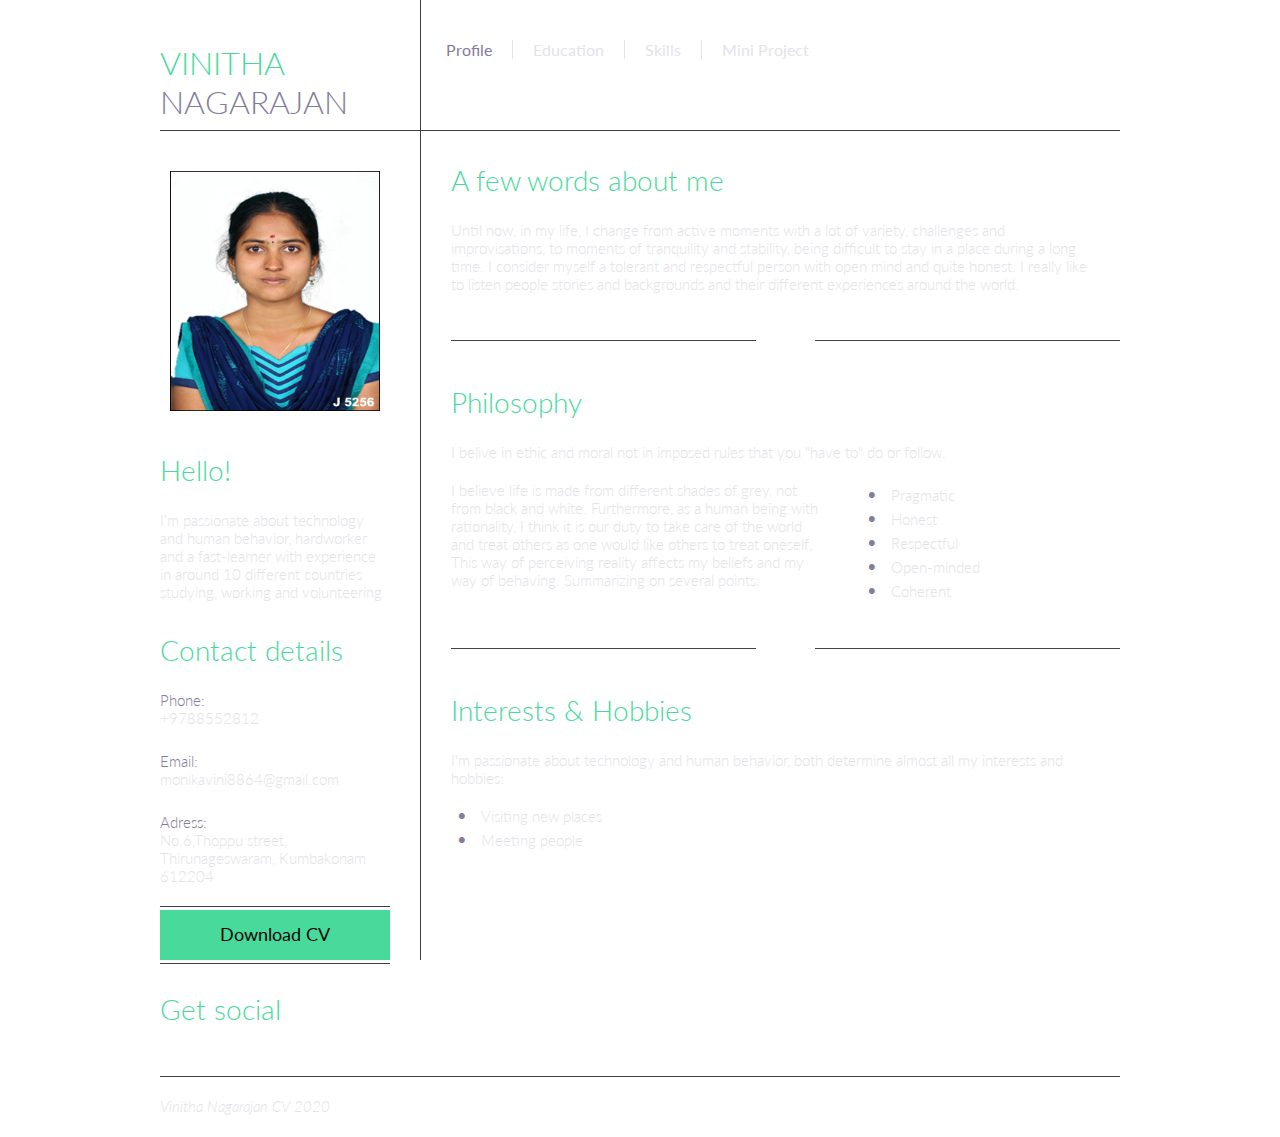
==== index.html @ d2c72fe1 "initial commit to add resume in github server" ====
<!DOCTYPE html>
<html lang="en">

<head>
  <meta charset="UTF-8">
  <meta name="viewport" content="width=device-width, initial-scale=1.0">
  <title>Document</title>
  <link href='https://fonts.googleapis.com/css?family=Lato:300,300italic,400,400italic' rel='stylesheet'
    type='text/css'>
  <link href="./text.css" rel="stylesheet" type="text/css">
</head>

<body>

  <!-- MAIN CONTAINER -->
  <div id="main_container">
    <!-- HEADER -->
    <div id="header">
      <!-- LOGOTYPE/NAME -->
      <div class="header_logotype_container">
        <h2 class="logotype_name">Vinitha <span class="purple">Nagarajan</span></h2>
        <!-- <h2 class="logotype_occupation">Frontend Web Developer</h2> -->
      </div>
      <!-- MAIN MENU -->
      <div class="header_menu_container">
        <div class="clear"></div>
        <ul class="header_menu horizontal_list">
          <li><a class="no_border active" href="#">Profile</a></li>
          <li><a href="#">Education</a></li>
          <li><a href="./skills.html">Skills</a></li>
          <li><a href="#">Mini Project</a></li>
        </ul>
      </div>
    </div>
    <!-- LEFT COL -->
    <div id="left_col">
      <div class="profile_frame">
        <div class="profile_frame">
          <img class="profile_picture" src="./profile_image.jpg" />
          <!-- <img src="images/javier_latorre.jpg" alt="profile picture"> -->
        </div>
        <div class="profile_picture"></div>
        <!-- <img src="images/javier_latorre.jpg" alt="profile picture"> -->
      </div>
      <div class="hello_content">
        <h2>Hello!</h2>
        <p>I'm passionate about technology and human behavior, hardworker and a fast-learner with experience in around
          10
          different countries studying, working and volunteering.</p>
      </div>
      <div class="contact_details_content">
        <h2>Contact details</h2>
        <p class="purple">Phone:</p>
        <p>+9788552812</p>
        <p class="purple">Email:</p>
        <p>monikavini8864@gmail.com</p>
        <p class="purple">Adress:</p>
        <p>No.6,Thoppu street,</p>
        <p>Thirunageswaram, Kumbakonam</p>
        <p>612204</p>
      </div>
      <a class="send_message_button">
        <span class="cut1"></span>
        <span class="cut2"></span>
        <span class="content">Download CV <span class="fontawesome-double-angle-right"></span></span>
      </a>
      <div class="get_social_content">
        <h2>Get social</h2>
        <ul class="social_icons horizontal_list">
          <li><a class="facebook" href="https://www.facebook.com/jlalovi"><span
                class="entypo-facebook-circled"></span><span class="invisible">Facebook</span></a></li>
          <li><a class="linkedin" href="https://www.linkedin.com/in/jlalovi/en"><span
                class="entypo-linkedin-circled"></span><span class="invisible">LinkedIn</span></a></li>
        </ul>
        <br />
      </div>
    </div>
    <!-- PROFILE CONTENT -->
    <div id="content_container">
      <!-- <div class="block">
        <h1>Profile</h1>
        <blockquote class="profile_quote">
          <p>"There is no end to education. It is not that you read a book, pass an examination, and finish with
            education. The whole of life, from the moment you are born to the moment you die, is a process of learning."
          </p>
          <p>Jiddu Krishnamurti.</p>
          <span class="entypo-quote"></span>
        </blockquote>
      </div>-->
      <div class="block">
        <h2>A few words about me</h2>
        <p>Until now, in my life, I change from active moments with a lot of variety, challenges and improvisations, to
          moments of tranquility and stability, being difficult to stay in a place during a long time. I consider myself
          a
          tolerant and respectful person with open mind and quite honest. I really like to listen people stories and
          backgrounds and their different experiences around the world.</p>
      </div>
      <div class="horizontal_line">
        <div class="line_left"></div>
        <div class="left_circle"></div>
        <div class="central_circle"></div>
        <div class="right_circle"></div>
        <div class="line_right"></div>
      </div>
      <div class="block">
        <h2>Philosophy</h2>
        <p>I belive in ethic and moral not in imposed rules that you "have to" do or follow.</p>
        <div class="philosophy_content">
          <p>I believe life is made from different shades of grey, not from black and white. Furthermore, as a human
            being
            with rationality, I think it is our duty to take care of the world and treat others as one would like others
            to treat oneself. This way of perceiving reality affects my beliefs and my way of behaving. Summarizing on
            several points:</p>
          <ul>
            <li>Pragmatic</li>
            <li>Honest</li>
            <li>Respectful</li>
            <li>Open-minded</li>
            <li>Coherent</li>
          </ul>
          <div class="clear"></div>
        </div>
      </div>
      <div class="horizontal_line">
        <div class="line_left"></div>
        <div class="left_circle"></div>
        <div class="central_circle"></div>
        <div class="right_circle"></div>
        <div class="line_right"></div>
      </div>
      <div class="last block">
        <h2>Interests & Hobbies</h2>
        <p>I'm passionate about technology and human behavior, both determine almost all my interests and hobbies:</p>
        <ul>
          <li>Visiting new places</li>
          <li>Meeting people</li>
        </ul>
      </div>
    </div>
    <!-- <div class="clear"></div> -->
    <!-- FOOTER -->
    <div id="footer">
      <p class="footer_name">Vinitha Nagarajan CV 2020</p>
    </div>
  </div>
</body>

</html>
---- text.css ----
@import url(http://weloveiconfonts.com/api/?family=entypo|fontawesome);
/* entypo */
[class*="entypo-"]:before {
  font-family: "entypo", sans-serif;
}
/* fontawesome */
[class*="fontawesome-"]:before {
  font-family: "FontAwesome", sans-serif;
}

/* Utils */

.clear {
  clear: both;
}
.purple {
  color: #837c9a;
}
a.active {
  color: #837c9a;
}
.block {
  margin: 25px 30px;
}
.block h1 {
  margin-left: -5px;
  font-weight: 200;
}

.last.block {
  margin-bottom: 110px;
}

.horizontal_list {
  margin: 0;
  padding: 0;
  list-style-type: none;
}
.horizontal_list li {
  float: left;
}
.horizontal_list li:before {
  content: none;
}
.horizontal_list li {
  padding-left: 0;
  text-indent: 0;
}

.horizontal_line {
  margin: 34px 0 0 30px;
  height: 26px;
  position: relative;
}
.line_left,
.line_right {
  border-top: 1px solid #434247;
  width: 305px;
  margin-top: 13px;
}
.line_left {
  float: left;
}
.line_right {
  float: right;
}
.left_circle,
.central_circle,
.right_circle {
  background: rgb(69, 68, 73);
  background: rgba(255, 255, 255, 0.15);
  position: absolute;
  border-radius: 50px;
}
.left_circle,
.right_circle {
  width: 13px;
  height: 13px;
  top: 7px;
}
.left_circle {
  left: 314px;
}
.central_circle {
  width: 26px;
  height: 26px;
  top: 0px;
  left: 322px;
}
.right_circle {
  left: 343px;
}

/* Main tags */

body {
  background: url(http://subtlepatterns2015.subtlepatterns.netdna-cdn.com/patterns/dark_wall.png)
    repeat;
  margin: 0;
}

h1,
h2,
h3,
h4 {
  font-family: "Lato", Helvetica, sans-serif;
  font-weight: 300;
  color: #48da9b;
}
h1 {
  font-size: 48px;
  font-weight: 300;
  margin: 20px 0;
}
h2 {
  font-size: 28px;
  margin: 32px 0 24px;
}
h3 {
  font-size: 24px;
}
h4 {
  font-size: 18px;
  font-weight: 400;
}

blockquote {
  font-style: italic;
  margin: 25px 0;
  padding-left: 20px;
  border-left: 2px solid #48da9b;
}

blockquote,
p,
a,
li {
  font-family: "Lato", Helvetica, sans-serif;
  font-weight: 300;
  font-size: 15px;
  color: #e4e3e8;
}

a:focus {
  outline: none;
}

ul {
  list-style: none;
  padding: 0;
  margin: 0;
}
li {
  padding-left: 1em;
  text-indent: -0.7em;
}
li:before {
  content: "• ";
  color: #837c9a;
  font-size: 20px;
  padding-right: 8px;
}

/* Containers size */

#main_container {
  width: 960px;
  margin: 0 auto;
}
#header {
  height: 130px;
  border-bottom: 1px solid #403f44;
}
.header_logotype_container {
  width: 260px;
  height: 130px;
  border-right: 1px solid #403f44;
  float: left;
}
.header_menu_container {
  height: 130px;
  width: 699px;
  float: left;
}
.header_menu_container a {
  font-family: "Lato", Helvetica, sans-serif;
}
#left_col {
  width: 260px;
  float: left;
}
#content_container {
  width: 699px;
  border-left: 1px solid #403f44;
  float: left;
}
#footer {
  width: 960px;
  height: 60px;
  border-top: 1px solid #403f44;
  display: inline-block;
}

/* HEADER */

.logotype_name {
  text-transform: uppercase;
  font-size: 32px;
  margin: 43px 0 0;
}
.logotype_occupation {
  text-transform: uppercase;
  margin-top: 5px;
  color: #5ce2af;
  font-size: 14px;
  letter-spacing: 2px;
  padding-left: 7px;
}

.download_print_buttons {
  width: 225px;
  height: 45px;
  float: right;
}
.download_print_buttons a {
  text-decoration: none;
  font-size: 12px;
  font-family: "Lato", Helvetica, sans-serif;
  font-style: italic;
  line-height: 45px;
  padding: 16px 17px;
  background: #353638;
}
.download_print_buttons a:hover {
  background: #020609;
}
.download_print_buttons .icon {
  color: #02070a;
  padding-right: 6px;
  font-style: normal;
  font-size: 18px;
}
.icon-angle-double-right {
  position: relative;
  top: 2px;
}
.download_print_buttons a:hover .icon {
  color: #e4e3e8;
}

.header_menu {
  width: 699px;
  margin-top: 40px;
  margin-left: 5px;
}
.header_menu a {
  text-decoration: none;
  padding: 0 20px;
  border-left: 1px solid #e4e3e8;
  font-size: 16px;
  font-weight: 400;
}
.header_menu a.no_border {
  border-left: none;
}
.header_menu a:hover {
  color: #837c9a;
}

/* LEFT NAV */

#left_nav h2 {
  margin: 0;
  font-size: 24px;
}

.profile_frame {
  width: 230px;
  height: 260px;
  background: white;
  margin-top: 30px;
}
.profile_picture {
  width: 210px;
  height: 240px;
  margin: 10px;
  background: url(//s3-us-west-2.amazonaws.com/s.cdpn.io/86033/profile/profile-512_3.jpg)
    100% /210px no-repeat;
}

.hello_content,
.contact_details_content {
  margin-top: 25px;
}

.hello_content {
  width: 230px;
}
.contact_details_content h2 + p.purple {
  margin-top: 10px;
}
.contact_details_content p {
  margin: 0;
}
.contact_details_content p.purple {
  margin-top: 25px;
}

.send_message_button,
.special_button {
  margin-top: 25px;
  display: block;
  background: #48da9b;
  width: 230px;
  height: 50px;
  position: relative;
  z-index: 1;
}
.cut1:after {
  content: "";
  position: absolute;
  bottom: -19px;
  left: -20px;
  width: 30px;
  height: 30px;
  z-index: 9;
  background: url(http://subtlepatterns2015.subtlepatterns.netdna-cdn.com/patterns/dark_wall.png)
    repeat;
  transform: rotate(45deg);
}
.cut2:before {
  content: "";
  position: absolute;
  top: -19px;
  right: -20px;
  width: 30px;
  height: 30px;
  z-index: 9;
  background: url(http://subtlepatterns2015.subtlepatterns.netdna-cdn.com/patterns/dark_wall.png)
    repeat;
  transform: rotate(45deg);
}
.content {
  text-align: center;
  color: #04080b;
  width: 100%;
  height: 40px;
  position: absolute;
  z-index: 2;
  font: 18px "Lato", Arial, sans-serif;
  margin: 0;
  padding: 16px 0 0;
  top: -4px;
  bottom: 10px;
  border-top: 1px solid #403f44;
  border-bottom: 1px solid #403f44;
}
.send_message_button:hover,
.special_button:hover {
  background: #29c782;
}

.get_social_content {
  margin-top: 15px;
}
.get_social_content h2 {
  margin-bottom: 8px;
}
.social_icons {
  margin-left: -8px;
}
.social_icons a {
  font-size: 35px;
  text-decoration: none;
  color: #000507;
  padding: 0;
  padding: 0 5px;
}
.social_icons a span.invisible {
  display: none;
}
.social_icons .facebook:hover {
  background: #3b5998;
  color: #dfe3ee;
  border-top-right-radius: 50px;
  border-bottom-left-radius: 50px;
}
.social_icons .twitter:hover {
  background: #00b0ed;
  color: #fff;
  border-top-left-radius: 50px;
  border-bottom-right-radius: 50px;
}
.social_icons .linkedin:hover {
  background: #007bb6;
  color: #fff;
  border-top-right-radius: 50px;
  border-bottom-left-radius: 50px;
}

.footer_name {
  font-style: italic;
  margin-top: 20px;
}

/* Profile Content */

.profile_quote {
  position: relative;
  /* margin-left: 5px; */
}
.profile_quote p {
  font-size: 17px;
  width: 455px;
}
.profile_quote .entypo-quote {
  color: #3d3a41;
  font-size: 80px;
  font-style: normal;
  position: absolute;
  top: -20px;
  right: 70px;
  cursor: default;
}

.philosophy_content {
  margin-top: 20px;
}
.philosophy_content p {
  margin: 0;
  width: 370px;
  float: left;
}
.philosophy_content ul {
  float: left;
  padding-left: 40px;
}
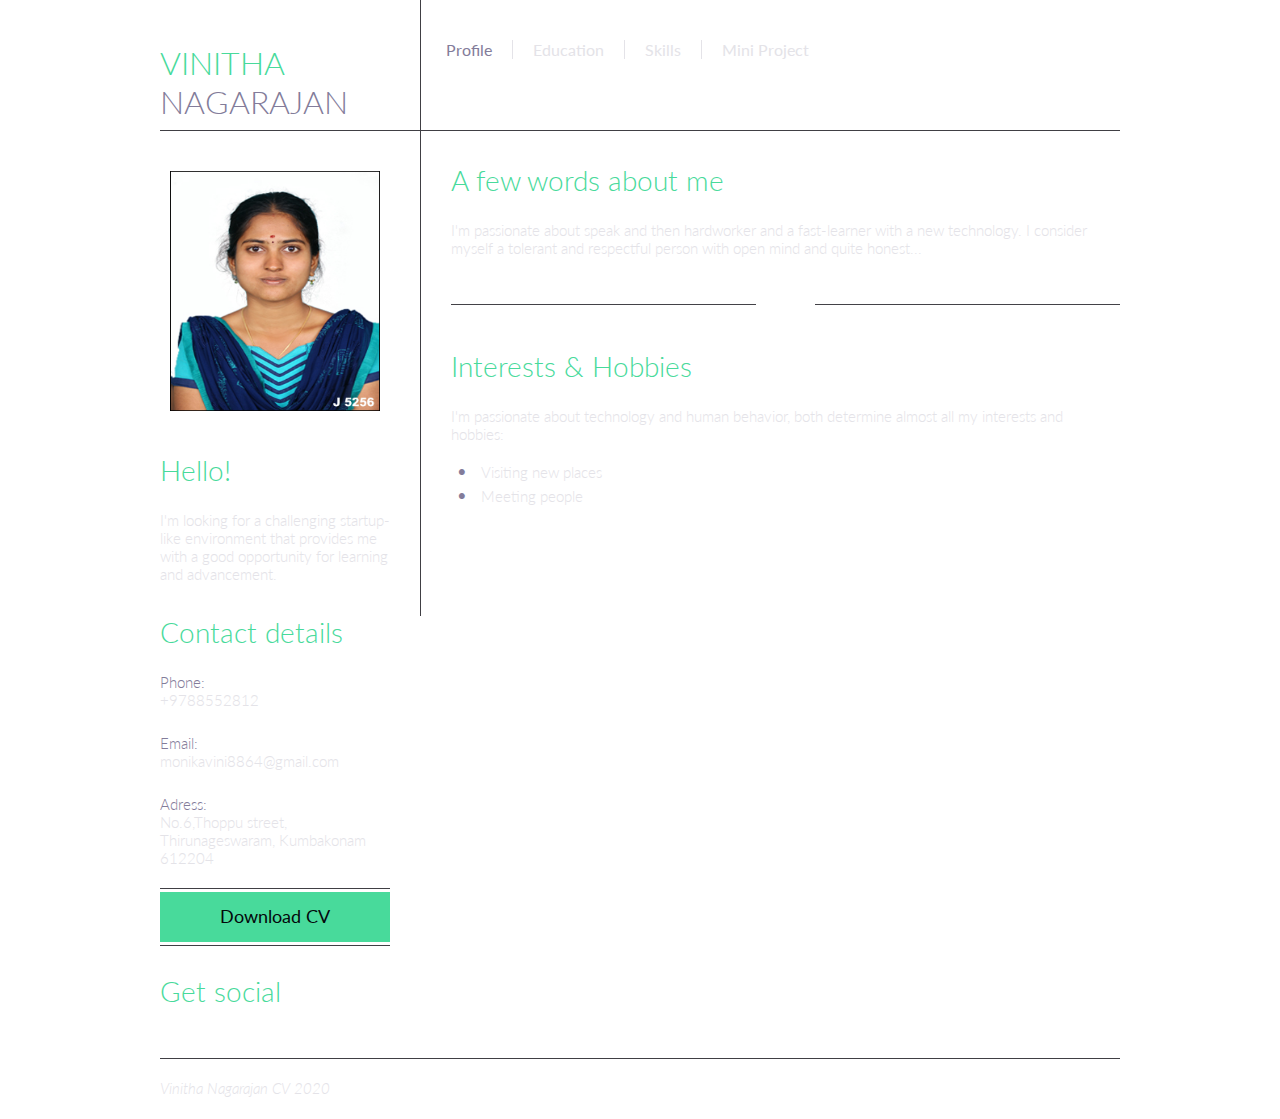
==== commit 8d7e2d8b: "new edit" ====
--- a/index.html
+++ b/index.html
@@ -26,9 +26,9 @@
         <div class="clear"></div>
         <ul class="header_menu horizontal_list">
           <li><a class="no_border active" href="#">Profile</a></li>
-          <li><a href="#">Education</a></li>
+          <li><a href="./education.html">Education</a></li>
           <li><a href="./skills.html">Skills</a></li>
-          <li><a href="#">Mini Project</a></li>
+          <li><a href="./mini-project.html">Mini Project</a></li>
         </ul>
       </div>
     </div>
@@ -44,9 +44,8 @@
       </div>
       <div class="hello_content">
         <h2>Hello!</h2>
-        <p>I'm passionate about technology and human behavior, hardworker and a fast-learner with experience in around
-          10
-          different countries studying, working and volunteering.</p>
+        <p>I'm looking for a challenging startup-like environment that provides me with a good opportunity for learning and advancement.
+        </p>
       </div>
       <div class="contact_details_content">
         <h2>Contact details</h2>
@@ -89,11 +88,8 @@
       </div>-->
       <div class="block">
         <h2>A few words about me</h2>
-        <p>Until now, in my life, I change from active moments with a lot of variety, challenges and improvisations, to
-          moments of tranquility and stability, being difficult to stay in a place during a long time. I consider myself
-          a
-          tolerant and respectful person with open mind and quite honest. I really like to listen people stories and
-          backgrounds and their different experiences around the world.</p>
+        <p>I'm passionate about speak and then hardworker and a fast-learner with a new technology.
+           I consider myself a tolerant and respectful person with open mind and quite honest...</p>
       </div>
       <div class="horizontal_line">
         <div class="line_left"></div>
@@ -102,7 +98,7 @@
         <div class="right_circle"></div>
         <div class="line_right"></div>
       </div>
-      <div class="block">
+     <!-- <div class="block">
         <h2>Philosophy</h2>
         <p>I belive in ethic and moral not in imposed rules that you "have to" do or follow.</p>
         <div class="philosophy_content">
@@ -127,7 +123,7 @@
         <div class="central_circle"></div>
         <div class="right_circle"></div>
         <div class="line_right"></div>
-      </div>
+      </div>-->
       <div class="last block">
         <h2>Interests & Hobbies</h2>
         <p>I'm passionate about technology and human behavior, both determine almost all my interests and hobbies:</p>
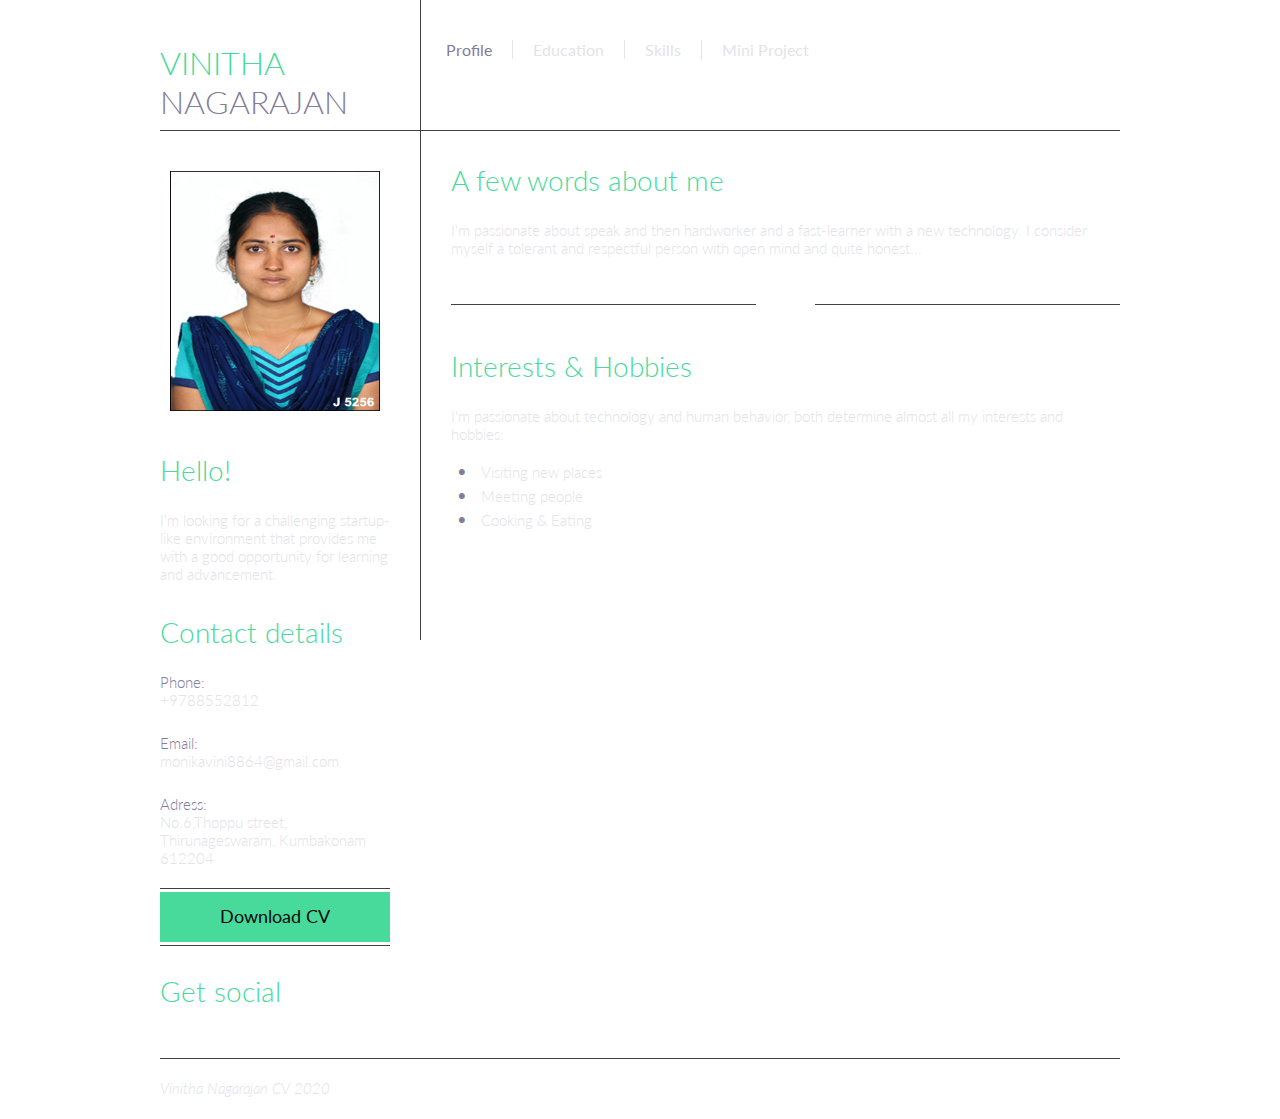
==== commit 7dd37226: "new edit temp" ====
--- a/index.html
+++ b/index.html
@@ -130,6 +130,7 @@
         <ul>
           <li>Visiting new places</li>
           <li>Meeting people</li>
+           <li>Cooking & Eating</li>
         </ul>
       </div>
     </div>
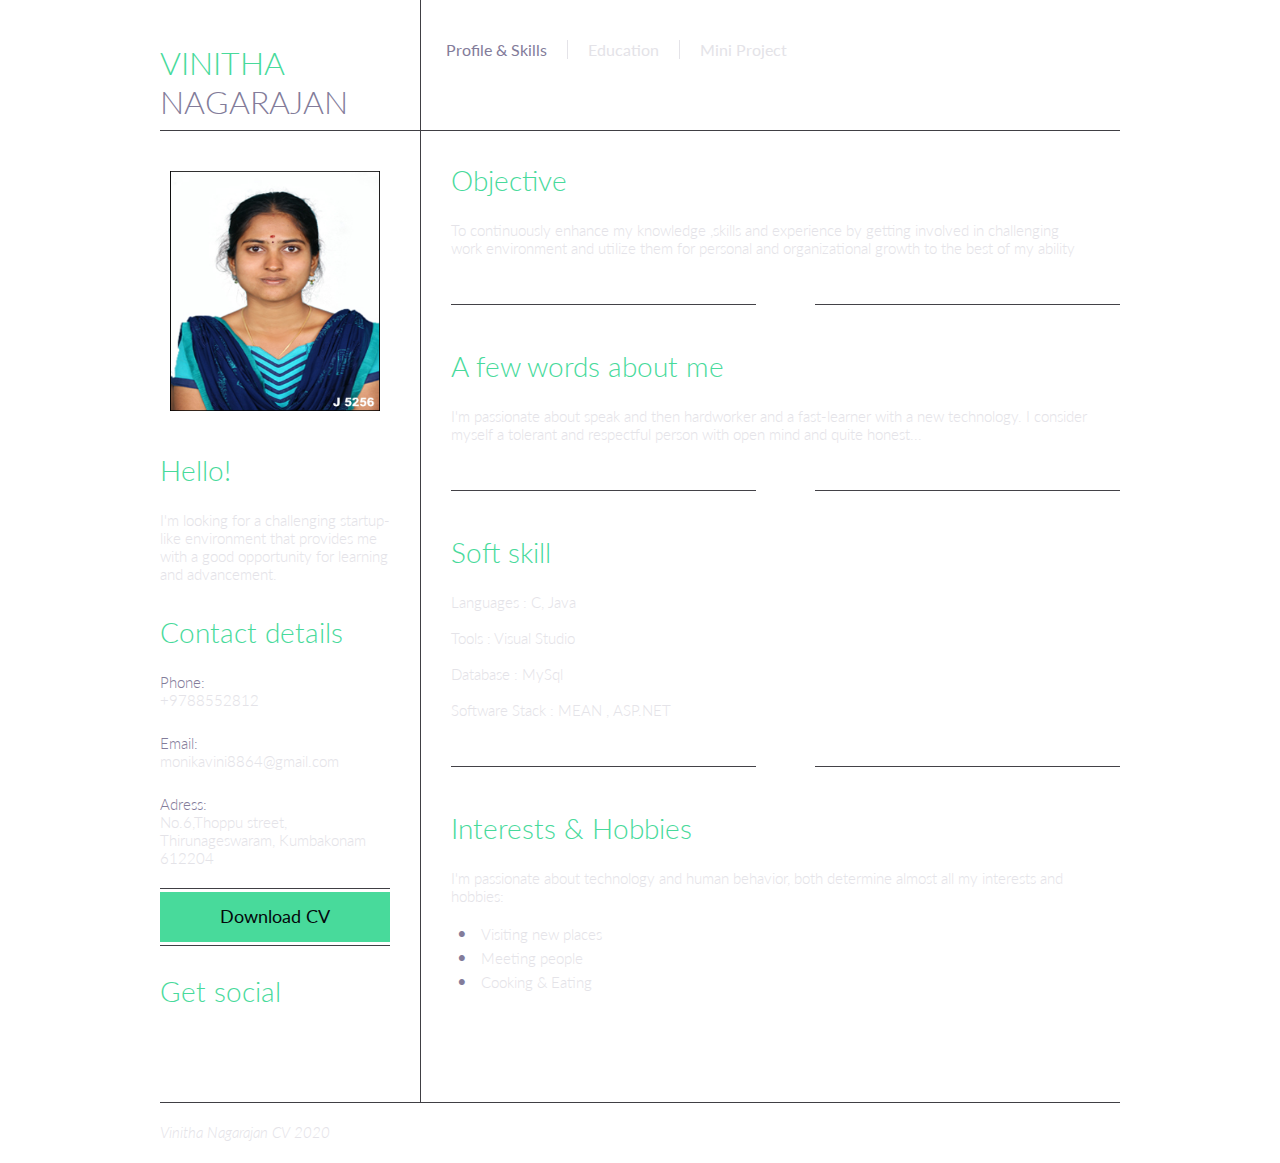
==== commit 044c891e: "first level of resume update" ====
--- a/index.html
+++ b/index.html
@@ -4,7 +4,8 @@
 <head>
   <meta charset="UTF-8">
   <meta name="viewport" content="width=device-width, initial-scale=1.0">
-  <title>Document</title>
+  <link rel="icon" href="./logo.png" type="image/png">
+  <title>Vinitha Resume</title>
   <link href='https://fonts.googleapis.com/css?family=Lato:300,300italic,400,400italic' rel='stylesheet'
     type='text/css'>
   <link href="./text.css" rel="stylesheet" type="text/css">
@@ -25,9 +26,8 @@
       <div class="header_menu_container">
         <div class="clear"></div>
         <ul class="header_menu horizontal_list">
-          <li><a class="no_border active" href="#">Profile</a></li>
+          <li><a class="no_border active" href="#">Profile & Skills </a></li>
           <li><a href="./education.html">Education</a></li>
-          <li><a href="./skills.html">Skills</a></li>
           <li><a href="./mini-project.html">Mini Project</a></li>
         </ul>
       </div>
@@ -44,7 +44,8 @@
       </div>
       <div class="hello_content">
         <h2>Hello!</h2>
-        <p>I'm looking for a challenging startup-like environment that provides me with a good opportunity for learning and advancement.
+        <p>I'm looking for a challenging startup-like environment that provides me with a good opportunity for learning
+          and advancement.
         </p>
       </div>
       <div class="contact_details_content">
@@ -58,7 +59,7 @@
         <p>Thirunageswaram, Kumbakonam</p>
         <p>612204</p>
       </div>
-      <a class="send_message_button">
+      <a class="send_message_button" href="./Vinitha Resume.pdf" download="./Vinitha Resume.pdf">
         <span class="cut1"></span>
         <span class="cut2"></span>
         <span class="content">Download CV <span class="fontawesome-double-angle-right"></span></span>
@@ -87,9 +88,12 @@
         </blockquote>
       </div>-->
       <div class="block">
-        <h2>A few words about me</h2>
-        <p>I'm passionate about speak and then hardworker and a fast-learner with a new technology.
-           I consider myself a tolerant and respectful person with open mind and quite honest...</p>
+        <h2>Objective</h2>
+        <p>To continuously enhance my knowledge ,skills
+          and experience by getting involved in challenging
+          work environment and utilize them for personal
+          and organizational growth to the best of my
+          ability</p>
       </div>
       <div class="horizontal_line">
         <div class="line_left"></div>
@@ -98,7 +102,39 @@
         <div class="right_circle"></div>
         <div class="line_right"></div>
       </div>
-     <!-- <div class="block">
+      <div class="block">
+        <h2>A few words about me</h2>
+        <p>I'm passionate about speak and then hardworker and a fast-learner with a new technology.
+          I consider myself a tolerant and respectful person with open mind and quite honest...</p>
+      </div>
+      <div class="horizontal_line">
+        <div class="line_left"></div>
+        <div class="left_circle"></div>
+        <div class="central_circle"></div>
+        <div class="right_circle"></div>
+        <div class="line_right"></div>
+      </div>
+      <div class="block">
+        <h2>Soft skill</h2>
+        <p>
+          Languages : C, Java
+          <br /><br />
+          Tools : Visual Studio
+          <br /><br />
+          Database : MySql
+          <br /><br />
+          Software Stack : MEAN , ASP.NET
+
+        </p>
+      </div>
+      <div class="horizontal_line">
+        <div class="line_left"></div>
+        <div class="left_circle"></div>
+        <div class="central_circle"></div>
+        <div class="right_circle"></div>
+        <div class="line_right"></div>
+      </div>
+      <!-- <div class="block">
         <h2>Philosophy</h2>
         <p>I belive in ethic and moral not in imposed rules that you "have to" do or follow.</p>
         <div class="philosophy_content">
@@ -130,7 +166,7 @@
         <ul>
           <li>Visiting new places</li>
           <li>Meeting people</li>
-           <li>Cooking & Eating</li>
+          <li>Cooking & Eating</li>
         </ul>
       </div>
     </div>
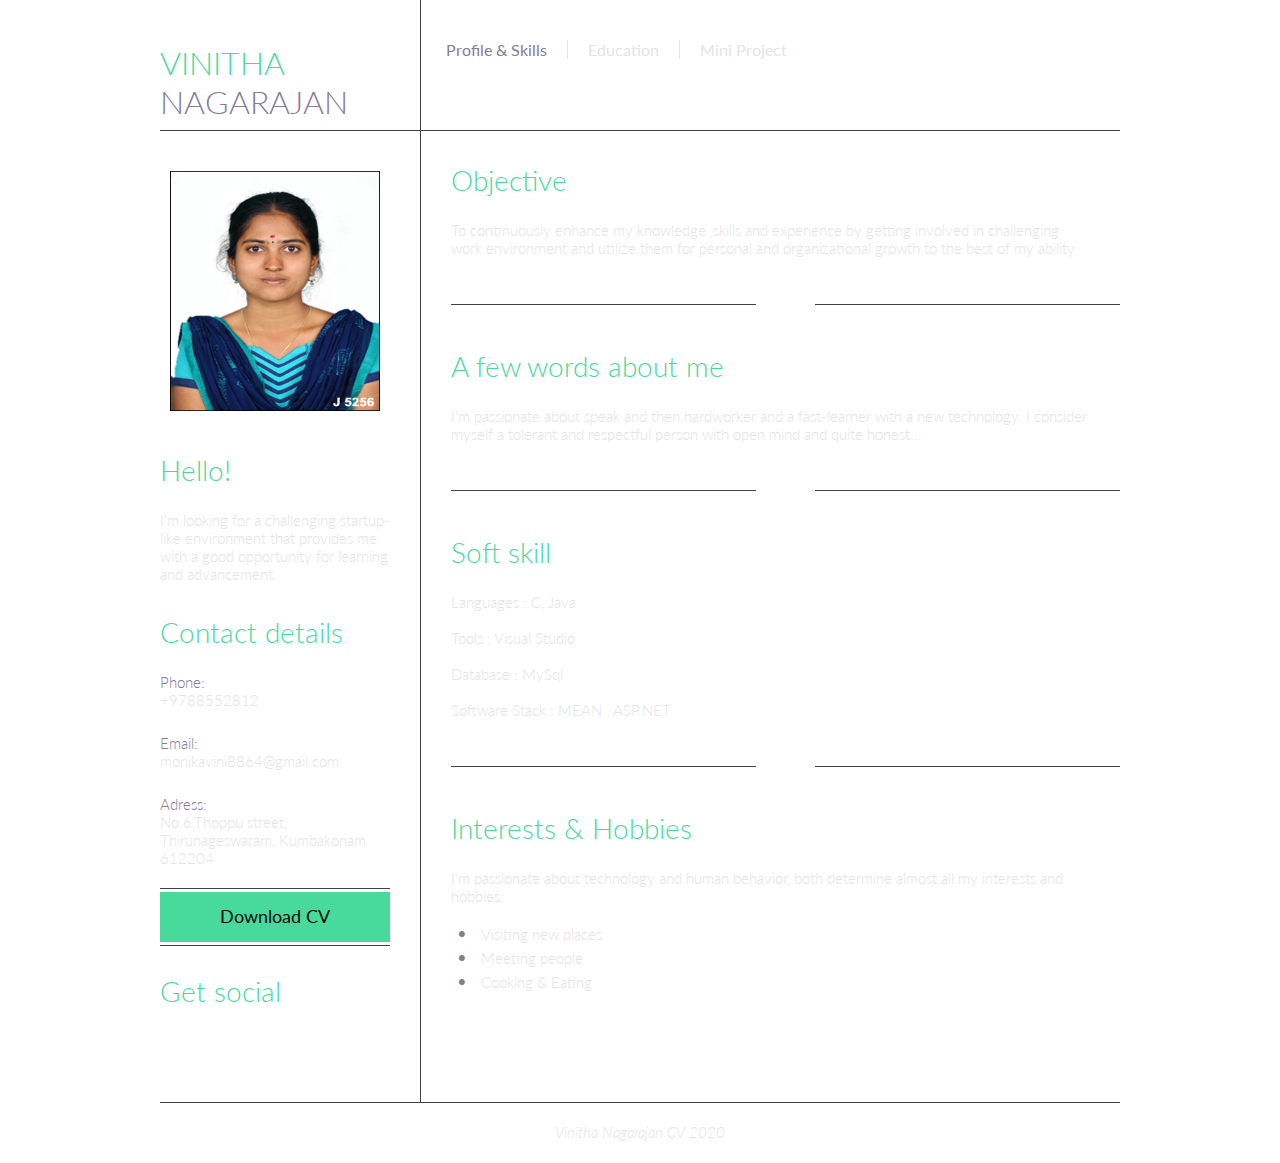
==== commit c5b088f5: "first updated resume" ====
--- a/index.html
+++ b/index.html
@@ -1,181 +1,182 @@
-<!DOCTYPE html>
-<html lang="en">
-
-<head>
-  <meta charset="UTF-8">
-  <meta name="viewport" content="width=device-width, initial-scale=1.0">
-  <link rel="icon" href="./logo.png" type="image/png">
-  <title>Vinitha Resume</title>
-  <link href='https://fonts.googleapis.com/css?family=Lato:300,300italic,400,400italic' rel='stylesheet'
-    type='text/css'>
-  <link href="./text.css" rel="stylesheet" type="text/css">
-</head>
-
-<body>
-
-  <!-- MAIN CONTAINER -->
-  <div id="main_container">
-    <!-- HEADER -->
-    <div id="header">
-      <!-- LOGOTYPE/NAME -->
-      <div class="header_logotype_container">
-        <h2 class="logotype_name">Vinitha <span class="purple">Nagarajan</span></h2>
-        <!-- <h2 class="logotype_occupation">Frontend Web Developer</h2> -->
-      </div>
-      <!-- MAIN MENU -->
-      <div class="header_menu_container">
-        <div class="clear"></div>
-        <ul class="header_menu horizontal_list">
-          <li><a class="no_border active" href="#">Profile & Skills </a></li>
-          <li><a href="./education.html">Education</a></li>
-          <li><a href="./mini-project.html">Mini Project</a></li>
-        </ul>
-      </div>
-    </div>
-    <!-- LEFT COL -->
-    <div id="left_col">
-      <div class="profile_frame">
-        <div class="profile_frame">
-          <img class="profile_picture" src="./profile_image.jpg" />
-          <!-- <img src="images/javier_latorre.jpg" alt="profile picture"> -->
-        </div>
-        <div class="profile_picture"></div>
-        <!-- <img src="images/javier_latorre.jpg" alt="profile picture"> -->
-      </div>
-      <div class="hello_content">
-        <h2>Hello!</h2>
-        <p>I'm looking for a challenging startup-like environment that provides me with a good opportunity for learning
-          and advancement.
-        </p>
-      </div>
-      <div class="contact_details_content">
-        <h2>Contact details</h2>
-        <p class="purple">Phone:</p>
-        <p>+9788552812</p>
-        <p class="purple">Email:</p>
-        <p>monikavini8864@gmail.com</p>
-        <p class="purple">Adress:</p>
-        <p>No.6,Thoppu street,</p>
-        <p>Thirunageswaram, Kumbakonam</p>
-        <p>612204</p>
-      </div>
-      <a class="send_message_button" href="./Vinitha Resume.pdf" download="./Vinitha Resume.pdf">
-        <span class="cut1"></span>
-        <span class="cut2"></span>
-        <span class="content">Download CV <span class="fontawesome-double-angle-right"></span></span>
-      </a>
-      <div class="get_social_content">
-        <h2>Get social</h2>
-        <ul class="social_icons horizontal_list">
-          <li><a class="facebook" href="https://www.facebook.com/jlalovi"><span
-                class="entypo-facebook-circled"></span><span class="invisible">Facebook</span></a></li>
-          <li><a class="linkedin" href="https://www.linkedin.com/in/jlalovi/en"><span
-                class="entypo-linkedin-circled"></span><span class="invisible">LinkedIn</span></a></li>
-        </ul>
-        <br />
-      </div>
-    </div>
-    <!-- PROFILE CONTENT -->
-    <div id="content_container">
-      <!-- <div class="block">
-        <h1>Profile</h1>
-        <blockquote class="profile_quote">
-          <p>"There is no end to education. It is not that you read a book, pass an examination, and finish with
-            education. The whole of life, from the moment you are born to the moment you die, is a process of learning."
-          </p>
-          <p>Jiddu Krishnamurti.</p>
-          <span class="entypo-quote"></span>
-        </blockquote>
-      </div>-->
-      <div class="block">
-        <h2>Objective</h2>
-        <p>To continuously enhance my knowledge ,skills
-          and experience by getting involved in challenging
-          work environment and utilize them for personal
-          and organizational growth to the best of my
-          ability</p>
-      </div>
-      <div class="horizontal_line">
-        <div class="line_left"></div>
-        <div class="left_circle"></div>
-        <div class="central_circle"></div>
-        <div class="right_circle"></div>
-        <div class="line_right"></div>
-      </div>
-      <div class="block">
-        <h2>A few words about me</h2>
-        <p>I'm passionate about speak and then hardworker and a fast-learner with a new technology.
-          I consider myself a tolerant and respectful person with open mind and quite honest...</p>
-      </div>
-      <div class="horizontal_line">
-        <div class="line_left"></div>
-        <div class="left_circle"></div>
-        <div class="central_circle"></div>
-        <div class="right_circle"></div>
-        <div class="line_right"></div>
-      </div>
-      <div class="block">
-        <h2>Soft skill</h2>
-        <p>
-          Languages : C, Java
-          <br /><br />
-          Tools : Visual Studio
-          <br /><br />
-          Database : MySql
-          <br /><br />
-          Software Stack : MEAN , ASP.NET
-
-        </p>
-      </div>
-      <div class="horizontal_line">
-        <div class="line_left"></div>
-        <div class="left_circle"></div>
-        <div class="central_circle"></div>
-        <div class="right_circle"></div>
-        <div class="line_right"></div>
-      </div>
-      <!-- <div class="block">
-        <h2>Philosophy</h2>
-        <p>I belive in ethic and moral not in imposed rules that you "have to" do or follow.</p>
-        <div class="philosophy_content">
-          <p>I believe life is made from different shades of grey, not from black and white. Furthermore, as a human
-            being
-            with rationality, I think it is our duty to take care of the world and treat others as one would like others
-            to treat oneself. This way of perceiving reality affects my beliefs and my way of behaving. Summarizing on
-            several points:</p>
-          <ul>
-            <li>Pragmatic</li>
-            <li>Honest</li>
-            <li>Respectful</li>
-            <li>Open-minded</li>
-            <li>Coherent</li>
-          </ul>
-          <div class="clear"></div>
-        </div>
-      </div>
-      <div class="horizontal_line">
-        <div class="line_left"></div>
-        <div class="left_circle"></div>
-        <div class="central_circle"></div>
-        <div class="right_circle"></div>
-        <div class="line_right"></div>
-      </div>-->
-      <div class="last block">
-        <h2>Interests & Hobbies</h2>
-        <p>I'm passionate about technology and human behavior, both determine almost all my interests and hobbies:</p>
-        <ul>
-          <li>Visiting new places</li>
-          <li>Meeting people</li>
-          <li>Cooking & Eating</li>
-        </ul>
-      </div>
-    </div>
-    <!-- <div class="clear"></div> -->
-    <!-- FOOTER -->
-    <div id="footer">
-      <p class="footer_name">Vinitha Nagarajan CV 2020</p>
-    </div>
-  </div>
-</body>
-
+<!DOCTYPE html>
+<html lang="en">
+
+<head>
+  <meta charset="UTF-8">
+  <meta name="viewport" content="width=device-width, initial-scale=1.0">
+  <link rel="icon" href="./logo.png" type="image/png">
+  <title>Vinitha Resume</title>
+  <link href='https://fonts.googleapis.com/css?family=Lato:300,300italic,400,400italic' rel='stylesheet'
+    type='text/css'>
+  <link href="./text.css" rel="stylesheet" type="text/css">
+</head>
+
+<body>
+
+  <!-- MAIN CONTAINER -->
+  <div id="main_container">
+    <!-- HEADER -->
+    <div id="header">
+      <!-- LOGOTYPE/NAME -->
+      <div class="header_logotype_container">
+        <h2 class="logotype_name">Vinitha <span class="purple">Nagarajan</span></h2>
+        <!-- <h2 class="logotype_occupation">Frontend Web Developer</h2> -->
+      </div>
+      <!-- MAIN MENU -->
+      <div class="header_menu_container">
+        <div class="clear"></div>
+        <ul class="header_menu horizontal_list">
+          <li><a class="no_border active" href="#">Profile & Skills </a></li>
+          <li><a href="./education.html">Education</a></li>
+          <li><a href="./mini-project.html">Mini Project</a></li>
+        </ul>
+      </div>
+    </div>
+    <!-- LEFT COL -->
+    <div id="left_col">
+      <div class="profile_frame">
+        <div class="profile_frame">
+          <img class="profile_picture" src="./profile_image.jpg" />
+          <!-- <img src="images/javier_latorre.jpg" alt="profile picture"> -->
+        </div>
+        <div class="profile_picture"></div>
+        <!-- <img src="images/javier_latorre.jpg" alt="profile picture"> -->
+      </div>
+      <div class="hello_content">
+        <h2>Hello!</h2>
+        <p>I'm looking for a challenging startup-like environment that provides me with a good opportunity for learning
+          and advancement.
+        </p>
+      </div>
+      <div class="contact_details_content">
+        <h2>Contact details</h2>
+        <p class="purple">Phone:</p>
+        <p>+9788552812</p>
+        <p class="purple">Email:</p>
+        <p>monikavini8864@gmail.com</p>
+        <p class="purple">Adress:</p>
+        <p>No.6,Thoppu street,</p>
+        <p>Thirunageswaram, Kumbakonam</p>
+        <p>612204</p>
+      </div>
+      <a class="send_message_button" href="./Vinitha Resume.pdf" download="./Vinitha Resume.pdf">
+        <span class="cut1"></span>
+        <span class="cut2"></span>
+        <span class="content">Download CV <span class="fontawesome-double-angle-right"></span></span>
+      </a>
+      <div class="get_social_content">
+        <h2>Get social</h2>
+        <ul class="social_icons horizontal_list">
+          <li><a class="facebook" href="https://www.facebook.com/monika.monu.39501"><span
+                class="entypo-facebook-circled"></span><span class="invisible">Facebook</span></a></li>
+          <li><a class="linkedin" href="https://www.linkedin.com/in/monika-vini-a93a76146"><span
+                class="entypo-linkedin-circled"></span><span class="invisible">LinkedIn</span></a></li>
+        </ul>
+        <br />
+      </div>
+    </div>
+    <!-- PROFILE CONTENT -->
+    <div id="content_container">
+      <!-- <div class="block">
+        <h1>Profile</h1>
+        <blockquote class="profile_quote">
+          <p>"There is no end to education. It is not that you read a book, pass an examination, and finish with
+            education. The whole of life, from the moment you are born to the moment you die, is a process of learning."
+          </p>
+          <p>Jiddu Krishnamurti.</p>
+          <span class="entypo-quote"></span>
+        </blockquote>
+      </div>-->
+      <div class="block">
+        <h2>Objective</h2>
+        <p>To continuously enhance my knowledge ,skills
+          and experience by getting involved in challenging
+          work environment and utilize them for personal
+          and organizational growth to the best of my
+          ability</p>
+      </div>
+      <div class="horizontal_line">
+        <div class="line_left"></div>
+        <div class="left_circle"></div>
+        <div class="central_circle"></div>
+        <div class="right_circle"></div>
+        <div class="line_right"></div>
+      </div>
+      <div class="block">
+        <h2>A few words about me</h2>
+        <p>I'm passionate about speak and then hardworker and a fast-learner with a new technology.
+          I consider myself a tolerant and respectful person with open mind and quite honest...</p>
+      </div>
+      <div class="horizontal_line">
+        <div class="line_left"></div>
+        <div class="left_circle"></div>
+        <div class="central_circle"></div>
+        <div class="right_circle"></div>
+        <div class="line_right"></div>
+      </div>
+      <div class="block">
+        <h2>Soft skill</h2>
+        <p>
+          Languages : C, Java
+          <br /><br />
+          Tools : Visual Studio
+          <br /><br />
+          Database : MySql
+          <br /><br />
+          Software Stack : MEAN , ASP.NET
+
+        </p>
+      </div>
+      <div class="horizontal_line">
+        <div class="line_left"></div>
+        <div class="left_circle"></div>
+        <div class="central_circle"></div>
+        <div class="right_circle"></div>
+        <div class="line_right"></div>
+      </div>
+      <!-- <div class="block">
+        <h2>Philosophy</h2>
+        <p>I belive in ethic and moral not in imposed rules that you "have to" do or follow.</p>
+        <div class="philosophy_content">
+          <p>I believe life is made from different shades of grey, not from black and white. Furthermore, as a human
+            being
+            with rationality, I think it is our duty to take care of the world and treat others as one would like others
+            to treat oneself. This way of perceiving reality affects my beliefs and my way of behaving. Summarizing on
+            several points:</p>
+          <ul>
+            <li>Pragmatic</li>
+            <li>Honest</li>
+            <li>Respectful</li>
+            <li>Open-minded</li>
+            <li>Coherent</li>
+          </ul>
+          <div class="clear"></div>
+        </div>
+      </div>
+      <div class="horizontal_line">
+        <div class="line_left"></div>
+        <div class="left_circle"></div>
+        <div class="central_circle"></div>
+        <div class="right_circle"></div>
+        <div class="line_right"></div>
+      </div>-->
+      <div class="last block">
+        <h2>Interests & Hobbies</h2>
+        <p>I'm passionate about technology and human behavior, both determine almost all my interests and hobbies:</p>
+        <ul>
+          <li>Visiting new places</li>
+          <li>Meeting people</li>
+          <li>Cooking & Eating</li>
+        </ul>
+      </div>
+    </div>
+    <!-- <div class="clear"></div> -->
+    <!-- FOOTER -->
+    <div id="footer">
+      <center>
+      <p class="footer_name">Vinitha Nagarajan CV 2020</p></center>
+    </div>
+  </div>
+</body>
+
 </html>--- a/text.css
+++ b/text.css
@@ -1,437 +1,437 @@
-@import url(http://weloveiconfonts.com/api/?family=entypo|fontawesome);
-/* entypo */
-[class*="entypo-"]:before {
-  font-family: "entypo", sans-serif;
-}
-/* fontawesome */
-[class*="fontawesome-"]:before {
-  font-family: "FontAwesome", sans-serif;
-}
-
-/* Utils */
-
-.clear {
-  clear: both;
-}
-.purple {
-  color: #837c9a;
-}
-a.active {
-  color: #837c9a;
-}
-.block {
-  margin: 25px 30px;
-}
-.block h1 {
-  margin-left: -5px;
-  font-weight: 200;
-}
-
-.last.block {
-  margin-bottom: 110px;
-}
-
-.horizontal_list {
-  margin: 0;
-  padding: 0;
-  list-style-type: none;
-}
-.horizontal_list li {
-  float: left;
-}
-.horizontal_list li:before {
-  content: none;
-}
-.horizontal_list li {
-  padding-left: 0;
-  text-indent: 0;
-}
-
-.horizontal_line {
-  margin: 34px 0 0 30px;
-  height: 26px;
-  position: relative;
-}
-.line_left,
-.line_right {
-  border-top: 1px solid #434247;
-  width: 305px;
-  margin-top: 13px;
-}
-.line_left {
-  float: left;
-}
-.line_right {
-  float: right;
-}
-.left_circle,
-.central_circle,
-.right_circle {
-  background: rgb(69, 68, 73);
-  background: rgba(255, 255, 255, 0.15);
-  position: absolute;
-  border-radius: 50px;
-}
-.left_circle,
-.right_circle {
-  width: 13px;
-  height: 13px;
-  top: 7px;
-}
-.left_circle {
-  left: 314px;
-}
-.central_circle {
-  width: 26px;
-  height: 26px;
-  top: 0px;
-  left: 322px;
-}
-.right_circle {
-  left: 343px;
-}
-
-/* Main tags */
-
-body {
-  background: url(http://subtlepatterns2015.subtlepatterns.netdna-cdn.com/patterns/dark_wall.png)
-    repeat;
-  margin: 0;
-}
-
-h1,
-h2,
-h3,
-h4 {
-  font-family: "Lato", Helvetica, sans-serif;
-  font-weight: 300;
-  color: #48da9b;
-}
-h1 {
-  font-size: 48px;
-  font-weight: 300;
-  margin: 20px 0;
-}
-h2 {
-  font-size: 28px;
-  margin: 32px 0 24px;
-}
-h3 {
-  font-size: 24px;
-}
-h4 {
-  font-size: 18px;
-  font-weight: 400;
-}
-
-blockquote {
-  font-style: italic;
-  margin: 25px 0;
-  padding-left: 20px;
-  border-left: 2px solid #48da9b;
-}
-
-blockquote,
-p,
-a,
-li {
-  font-family: "Lato", Helvetica, sans-serif;
-  font-weight: 300;
-  font-size: 15px;
-  color: #e4e3e8;
-}
-
-a:focus {
-  outline: none;
-}
-
-ul {
-  list-style: none;
-  padding: 0;
-  margin: 0;
-}
-li {
-  padding-left: 1em;
-  text-indent: -0.7em;
-}
-li:before {
-  content: "• ";
-  color: #837c9a;
-  font-size: 20px;
-  padding-right: 8px;
-}
-
-/* Containers size */
-
-#main_container {
-  width: 960px;
-  margin: 0 auto;
-}
-#header {
-  height: 130px;
-  border-bottom: 1px solid #403f44;
-}
-.header_logotype_container {
-  width: 260px;
-  height: 130px;
-  border-right: 1px solid #403f44;
-  float: left;
-}
-.header_menu_container {
-  height: 130px;
-  width: 699px;
-  float: left;
-}
-.header_menu_container a {
-  font-family: "Lato", Helvetica, sans-serif;
-}
-#left_col {
-  width: 260px;
-  float: left;
-}
-#content_container {
-  width: 699px;
-  border-left: 1px solid #403f44;
-  float: left;
-}
-#footer {
-  width: 960px;
-  height: 60px;
-  border-top: 1px solid #403f44;
-  display: inline-block;
-}
-
-/* HEADER */
-
-.logotype_name {
-  text-transform: uppercase;
-  font-size: 32px;
-  margin: 43px 0 0;
-}
-.logotype_occupation {
-  text-transform: uppercase;
-  margin-top: 5px;
-  color: #5ce2af;
-  font-size: 14px;
-  letter-spacing: 2px;
-  padding-left: 7px;
-}
-
-.download_print_buttons {
-  width: 225px;
-  height: 45px;
-  float: right;
-}
-.download_print_buttons a {
-  text-decoration: none;
-  font-size: 12px;
-  font-family: "Lato", Helvetica, sans-serif;
-  font-style: italic;
-  line-height: 45px;
-  padding: 16px 17px;
-  background: #353638;
-}
-.download_print_buttons a:hover {
-  background: #020609;
-}
-.download_print_buttons .icon {
-  color: #02070a;
-  padding-right: 6px;
-  font-style: normal;
-  font-size: 18px;
-}
-.icon-angle-double-right {
-  position: relative;
-  top: 2px;
-}
-.download_print_buttons a:hover .icon {
-  color: #e4e3e8;
-}
-
-.header_menu {
-  width: 699px;
-  margin-top: 40px;
-  margin-left: 5px;
-}
-.header_menu a {
-  text-decoration: none;
-  padding: 0 20px;
-  border-left: 1px solid #e4e3e8;
-  font-size: 16px;
-  font-weight: 400;
-}
-.header_menu a.no_border {
-  border-left: none;
-}
-.header_menu a:hover {
-  color: #837c9a;
-}
-
-/* LEFT NAV */
-
-#left_nav h2 {
-  margin: 0;
-  font-size: 24px;
-}
-
-.profile_frame {
-  width: 230px;
-  height: 260px;
-  background: white;
-  margin-top: 30px;
-}
-.profile_picture {
-  width: 210px;
-  height: 240px;
-  margin: 10px;
-  background: url(//s3-us-west-2.amazonaws.com/s.cdpn.io/86033/profile/profile-512_3.jpg)
-    100% /210px no-repeat;
-}
-
-.hello_content,
-.contact_details_content {
-  margin-top: 25px;
-}
-
-.hello_content {
-  width: 230px;
-}
-.contact_details_content h2 + p.purple {
-  margin-top: 10px;
-}
-.contact_details_content p {
-  margin: 0;
-}
-.contact_details_content p.purple {
-  margin-top: 25px;
-}
-
-.send_message_button,
-.special_button {
-  margin-top: 25px;
-  display: block;
-  background: #48da9b;
-  width: 230px;
-  height: 50px;
-  position: relative;
-  z-index: 1;
-}
-.cut1:after {
-  content: "";
-  position: absolute;
-  bottom: -19px;
-  left: -20px;
-  width: 30px;
-  height: 30px;
-  z-index: 9;
-  background: url(http://subtlepatterns2015.subtlepatterns.netdna-cdn.com/patterns/dark_wall.png)
-    repeat;
-  transform: rotate(45deg);
-}
-.cut2:before {
-  content: "";
-  position: absolute;
-  top: -19px;
-  right: -20px;
-  width: 30px;
-  height: 30px;
-  z-index: 9;
-  background: url(http://subtlepatterns2015.subtlepatterns.netdna-cdn.com/patterns/dark_wall.png)
-    repeat;
-  transform: rotate(45deg);
-}
-.content {
-  text-align: center;
-  color: #04080b;
-  width: 100%;
-  height: 40px;
-  position: absolute;
-  z-index: 2;
-  font: 18px "Lato", Arial, sans-serif;
-  margin: 0;
-  padding: 16px 0 0;
-  top: -4px;
-  bottom: 10px;
-  border-top: 1px solid #403f44;
-  border-bottom: 1px solid #403f44;
-}
-.send_message_button:hover,
-.special_button:hover {
-  background: #29c782;
-}
-
-.get_social_content {
-  margin-top: 15px;
-}
-.get_social_content h2 {
-  margin-bottom: 8px;
-}
-.social_icons {
-  margin-left: -8px;
-}
-.social_icons a {
-  font-size: 35px;
-  text-decoration: none;
-  color: #000507;
-  padding: 0;
-  padding: 0 5px;
-}
-.social_icons a span.invisible {
-  display: none;
-}
-.social_icons .facebook:hover {
-  background: #3b5998;
-  color: #dfe3ee;
-  border-top-right-radius: 50px;
-  border-bottom-left-radius: 50px;
-}
-.social_icons .twitter:hover {
-  background: #00b0ed;
-  color: #fff;
-  border-top-left-radius: 50px;
-  border-bottom-right-radius: 50px;
-}
-.social_icons .linkedin:hover {
-  background: #007bb6;
-  color: #fff;
-  border-top-right-radius: 50px;
-  border-bottom-left-radius: 50px;
-}
-
-.footer_name {
-  font-style: italic;
-  margin-top: 20px;
-}
-
-/* Profile Content */
-
-.profile_quote {
-  position: relative;
-  /* margin-left: 5px; */
-}
-.profile_quote p {
-  font-size: 17px;
-  width: 455px;
-}
-.profile_quote .entypo-quote {
-  color: #3d3a41;
-  font-size: 80px;
-  font-style: normal;
-  position: absolute;
-  top: -20px;
-  right: 70px;
-  cursor: default;
-}
-
-.philosophy_content {
-  margin-top: 20px;
-}
-.philosophy_content p {
-  margin: 0;
-  width: 370px;
-  float: left;
-}
-.philosophy_content ul {
-  float: left;
-  padding-left: 40px;
-}
+﻿@import url(http://weloveiconfonts.com/api/?family=entypo|fontawesome);
+/* entypo */
+[class*="entypo-"]:before {
+  font-family: "entypo", sans-serif;
+}
+/* fontawesome */
+[class*="fontawesome-"]:before {
+  font-family: "FontAwesome", sans-serif;
+}
+
+/* Utils */
+
+.clear {
+  clear: both;
+}
+.purple {
+  color: #837c9a;
+}
+a.active {
+  color: #837c9a;
+}
+.block {
+  margin: 25px 30px;
+}
+.block h1 {
+  margin-left: -5px;
+  font-weight: 200;
+}
+
+.last.block {
+  margin-bottom: 110px;
+}
+
+.horizontal_list {
+  margin: 0;
+  padding: 0;
+  list-style-type: none;
+}
+.horizontal_list li {
+  float: left;
+}
+.horizontal_list li:before {
+  content: none;
+}
+.horizontal_list li {
+  padding-left: 0;
+  text-indent: 0;
+}
+
+.horizontal_line {
+  margin: 34px 0 0 30px;
+  height: 26px;
+  position: relative;
+}
+.line_left,
+.line_right {
+  border-top: 1px solid #434247;
+  width: 305px;
+  margin-top: 13px;
+}
+.line_left {
+  float: left;
+}
+.line_right {
+  float: right;
+}
+.left_circle,
+.central_circle,
+.right_circle {
+  background: rgb(69, 68, 73);
+  background: rgba(255, 255, 255, 0.15);
+  position: absolute;
+  border-radius: 50px;
+}
+.left_circle,
+.right_circle {
+  width: 13px;
+  height: 13px;
+  top: 7px;
+}
+.left_circle {
+  left: 314px;
+}
+.central_circle {
+  width: 26px;
+  height: 26px;
+  top: 0px;
+  left: 322px;
+}
+.right_circle {
+  left: 343px;
+}
+
+/* Main tags */
+
+body {
+  background: url(https://wallpapercave.com/wp/wp2888523.jpg)
+    repeat;
+  margin: 0;
+}
+
+h1,
+h2,
+h3,
+h4 {
+  font-family: "Lato", Helvetica, sans-serif;
+  font-weight: 300;
+  color: #48da9b;
+}
+h1 {
+  font-size: 48px;
+  font-weight: 300;
+  margin: 20px 0;
+}
+h2 {
+  font-size: 28px;
+  margin: 32px 0 24px;
+}
+h3 {
+  font-size: 24px;
+}
+h4 {
+  font-size: 18px;
+  font-weight: 400;
+}
+
+blockquote {
+  font-style: italic;
+  margin: 25px 0;
+  padding-left: 20px;
+  border-left: 2px solid #48da9b;
+}
+
+blockquote,
+p,
+a,
+li {
+  font-family: "Lato", Helvetica, sans-serif;
+  font-weight: 300;
+  font-size: 15px;
+  color: #e4e3e8;
+}
+
+a:focus {
+  outline: none;
+}
+
+ul {
+  list-style: none;
+  padding: 0;
+  margin: 0;
+}
+li {
+  padding-left: 1em;
+  text-indent: -0.7em;
+}
+li:before {
+  content: "• ";
+  color: #837c9a;
+  font-size: 20px;
+  padding-right: 8px;
+}
+
+/* Containers size */
+
+#main_container {
+  width: 960px;
+  margin: 0 auto;
+}
+#header {
+  height: 130px;
+  border-bottom: 1px solid #403f44;
+}
+.header_logotype_container {
+  width: 260px;
+  height: 130px;
+  border-right: 1px solid #403f44;
+  float: left;
+}
+.header_menu_container {
+  height: 130px;
+  width: 699px;
+  float: left;
+}
+.header_menu_container a {
+  font-family: "Lato", Helvetica, sans-serif;
+}
+#left_col {
+  width: 260px;
+  float: left;
+}
+#content_container {
+  width: 699px;
+  border-left: 1px solid #403f44;
+  float: left;
+}
+#footer {
+  width: 960px;
+  height: 60px;
+  border-top: 1px solid #403f44;
+  display: inline-block;
+}
+
+/* HEADER */
+
+.logotype_name {
+  text-transform: uppercase;
+  font-size: 32px;
+  margin: 43px 0 0;
+}
+.logotype_occupation {
+  text-transform: uppercase;
+  margin-top: 5px;
+  color: #5ce2af;
+  font-size: 14px;
+  letter-spacing: 2px;
+  padding-left: 7px;
+}
+
+.download_print_buttons {
+  width: 225px;
+  height: 45px;
+  float: right;
+}
+.download_print_buttons a {
+  text-decoration: none;
+  font-size: 12px;
+  font-family: "Lato", Helvetica, sans-serif;
+  font-style: italic;
+  line-height: 45px;
+  padding: 16px 17px;
+  background: #353638;
+}
+.download_print_buttons a:hover {
+  background: #020609;
+}
+.download_print_buttons .icon {
+  color: #02070a;
+  padding-right: 6px;
+  font-style: normal;
+  font-size: 18px;
+}
+.icon-angle-double-right {
+  position: relative;
+  top: 2px;
+}
+.download_print_buttons a:hover .icon {
+  color: #e4e3e8;
+}
+
+.header_menu {
+  width: 699px;
+  margin-top: 40px;
+  margin-left: 5px;
+}
+.header_menu a {
+  text-decoration: none;
+  padding: 0 20px;
+  border-left: 1px solid #e4e3e8;
+  font-size: 16px;
+  font-weight: 400;
+}
+.header_menu a.no_border {
+  border-left: none;
+}
+.header_menu a:hover {
+  color: #837c9a;
+}
+
+/* LEFT NAV */
+
+#left_nav h2 {
+  margin: 0;
+  font-size: 24px;
+}
+
+.profile_frame {
+  width: 230px;
+  height: 260px;
+  background: white;
+  margin-top: 30px;
+}
+.profile_picture {
+  width: 210px;
+  height: 240px;
+  margin: 10px;
+  background: url(//s3-us-west-2.amazonaws.com/s.cdpn.io/86033/profile/profile-512_3.jpg)
+    100% /210px no-repeat;
+}
+
+.hello_content,
+.contact_details_content {
+  margin-top: 25px;
+}
+
+.hello_content {
+  width: 230px;
+}
+.contact_details_content h2 + p.purple {
+  margin-top: 10px;
+}
+.contact_details_content p {
+  margin: 0;
+}
+.contact_details_content p.purple {
+  margin-top: 25px;
+}
+
+.send_message_button,
+.special_button {
+  margin-top: 25px;
+  display: block;
+  background: #48da9b;
+  width: 230px;
+  height: 50px;
+  position: relative;
+  z-index: 1;
+}
+.cut1:after {
+  content: "";
+  position: absolute;
+  bottom: -19px;
+  left: -20px;
+  width: 30px;
+  height: 30px;
+  z-index: 9;
+  background: url(http://subtlepatterns2015.subtlepatterns.netdna-cdn.com/patterns/dark_wall.png)
+    repeat;
+  transform: rotate(45deg);
+}
+.cut2:before {
+  content: "";
+  position: absolute;
+  top: -19px;
+  right: -20px;
+  width: 30px;
+  height: 30px;
+  z-index: 9;
+  background: url(http://subtlepatterns2015.subtlepatterns.netdna-cdn.com/patterns/dark_wall.png)
+    repeat;
+  transform: rotate(45deg);
+}
+.content {
+  text-align: center;
+  color: #04080b;
+  width: 100%;
+  height: 40px;
+  position: absolute;
+  z-index: 2;
+  font: 18px "Lato", Arial, sans-serif;
+  margin: 0;
+  padding: 16px 0 0;
+  top: -4px;
+  bottom: 10px;
+  border-top: 1px solid #403f44;
+  border-bottom: 1px solid #403f44;
+}
+.send_message_button:hover,
+.special_button:hover {
+  background: #29c782;
+}
+
+.get_social_content {
+  margin-top: 15px;
+}
+.get_social_content h2 {
+  margin-bottom: 8px;
+}
+.social_icons {
+  margin-left: -8px;
+}
+.social_icons a {
+  font-size: 35px;
+  text-decoration: none;
+  color: #000507;
+  padding: 0;
+  padding: 0 5px;
+}
+.social_icons a span.invisible {
+  display: none;
+}
+.social_icons .facebook:hover {
+  background: #3b5998;
+  color: #dfe3ee;
+  border-top-right-radius: 50px;
+  border-bottom-left-radius: 50px;
+}
+.social_icons .twitter:hover {
+  background: #00b0ed;
+  color: #fff;
+  border-top-left-radius: 50px;
+  border-bottom-right-radius: 50px;
+}
+.social_icons .linkedin:hover {
+  background: #007bb6;
+  color: #fff;
+  border-top-right-radius: 50px;
+  border-bottom-left-radius: 50px;
+}
+
+.footer_name {
+  font-style: italic;
+  margin-top: 20px;
+}
+
+/* Profile Content */
+
+.profile_quote {
+  position: relative;
+  /* margin-left: 5px; */
+}
+.profile_quote p {
+  font-size: 17px;
+  width: 455px;
+}
+.profile_quote .entypo-quote {
+  color: #3d3a41;
+  font-size: 80px;
+  font-style: normal;
+  position: absolute;
+  top: -20px;
+  right: 70px;
+  cursor: default;
+}
+
+.philosophy_content {
+  margin-top: 20px;
+}
+.philosophy_content p {
+  margin: 0;
+  width: 370px;
+  float: left;
+}
+.philosophy_content ul {
+  float: left;
+  padding-left: 40px;
+}
